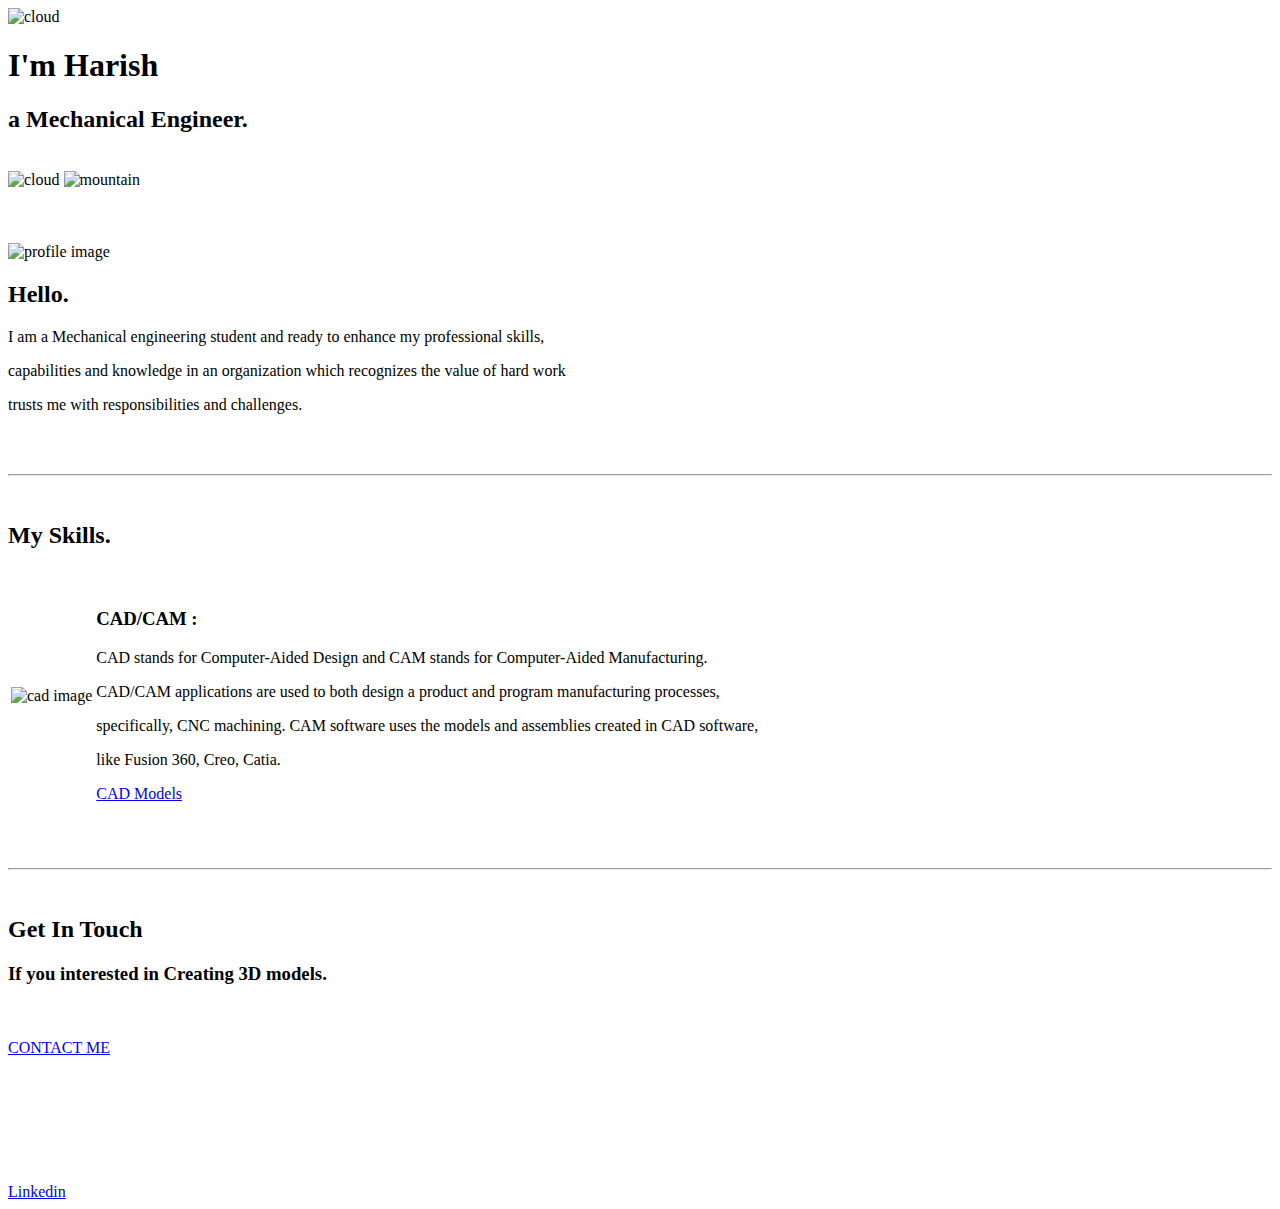
==== index.html @ 73ff6e73 "Add files via upload" ====
<!DOCTYPE html>
<html lang="en">
<head>
    <meta charset="UTF-8">
    <meta http-equiv="X-UA-Compatible" content="IE=edge">
    <meta name="viewport" content="width=device-width, initial-scale=1.0">
    <title>Harish Gandolkar</title>
    <link rel="stylesheet" href="C:\Users\HP\Desktop\web\CSS My Site\CSS\styles.css">
    <link rel="icon" href="C:\Users\HP\Desktop\web\CSS My Site\CSS\images\favicon.ico">
    <link rel="preconnect" href="https://fonts.googleapis.com"><link rel="preconnect" href="https://fonts.gstatic.com" crossorigin><link href="https://fonts.googleapis.com/css2?family=Merriweather&family=Montserrat&family=Sacramento&display=swap" rel="stylesheet">
</head>
<body>
    <div class="top-container"> 
        <img class="cloud1" src="C:\Users\HP\Desktop\web\CSS My Site\CSS\images\cloud.png" alt="cloud"><br>
        <h1>I'm Harish</h1>
        <h2>a Mechanical Engineer.</h2><br>
        <img class="cloud2" src="C:\Users\HP\Desktop\web\CSS My Site\CSS\images\cloud.png" alt="cloud">
        <img class="mountain" src="C:\Users\HP\Desktop\web\CSS My Site\CSS\images\mountain.png" alt="mountain">
    </div>
    <div class="middle-container"><br><br><br>
        <img class="profimg" src="C:\Users\HP\Desktop\web\CSS My Site\CSS\images\PHOTO-1.png" alt="profile image"><br>
        <h2 class="hello">Hello.</h2>
        <p>I am a Mechanical engineering student and ready to enhance my professional skills,</p>
        <p>capabilities and knowledge in an organization which recognizes the value of hard work</p> 
        <p>trusts me with responsibilities and challenges. </p><br><br>
        <hr><br>
        <h2 class="hello">My Skills.</h2><br>
        <table>
            <tr>
                <td>
                    <img class="cadimg" src="https://www.ptc.com/-/media/Images/new-org/750x500/CAD/mbd-1.png?h=500&w=750&la=en&hash=08AFF8BF62E763D8FD99F0C9CE4F5B68" alt="cad image">
                </td>
                <td class="one">
                    <h3>CAD/CAM :</h3>
                    <p>CAD stands for Computer-Aided Design and CAM stands for Computer-Aided Manufacturing.</p>
                    <p>CAD/CAM applications are used to both design a product and program manufacturing processes,</p>
                    <p>specifically, CNC machining. CAM software uses the models and assemblies created in CAD software,</p>
                    <p>like Fusion 360, Creo, Catia.</p>
                    <a class="grabcad" href="https://grabcad.com/harish.gandolkar-1">CAD Models</a>
                </td>
            </tr>
        </table><br><br><br> 
        <hr><br>
        <h2 class="hello">Get In Touch</h2>
        <h3 class="response">If you interested in Creating 3D models.</h3><br>
    </div>
    <div class="Button"><br>
        <a class="contact" href="C:\Users\HP\Desktop\web\web development\contact.html">CONTACT ME</a>
    </div><br><br><br>
    <div class="bottom-container"><br><br><br><br>
        <a class="linkedin" href="https://www.linkedin.com/in/harish-gandolkar-ba29b0245/">Linkedin</a>
    </div>
</body>
</html>
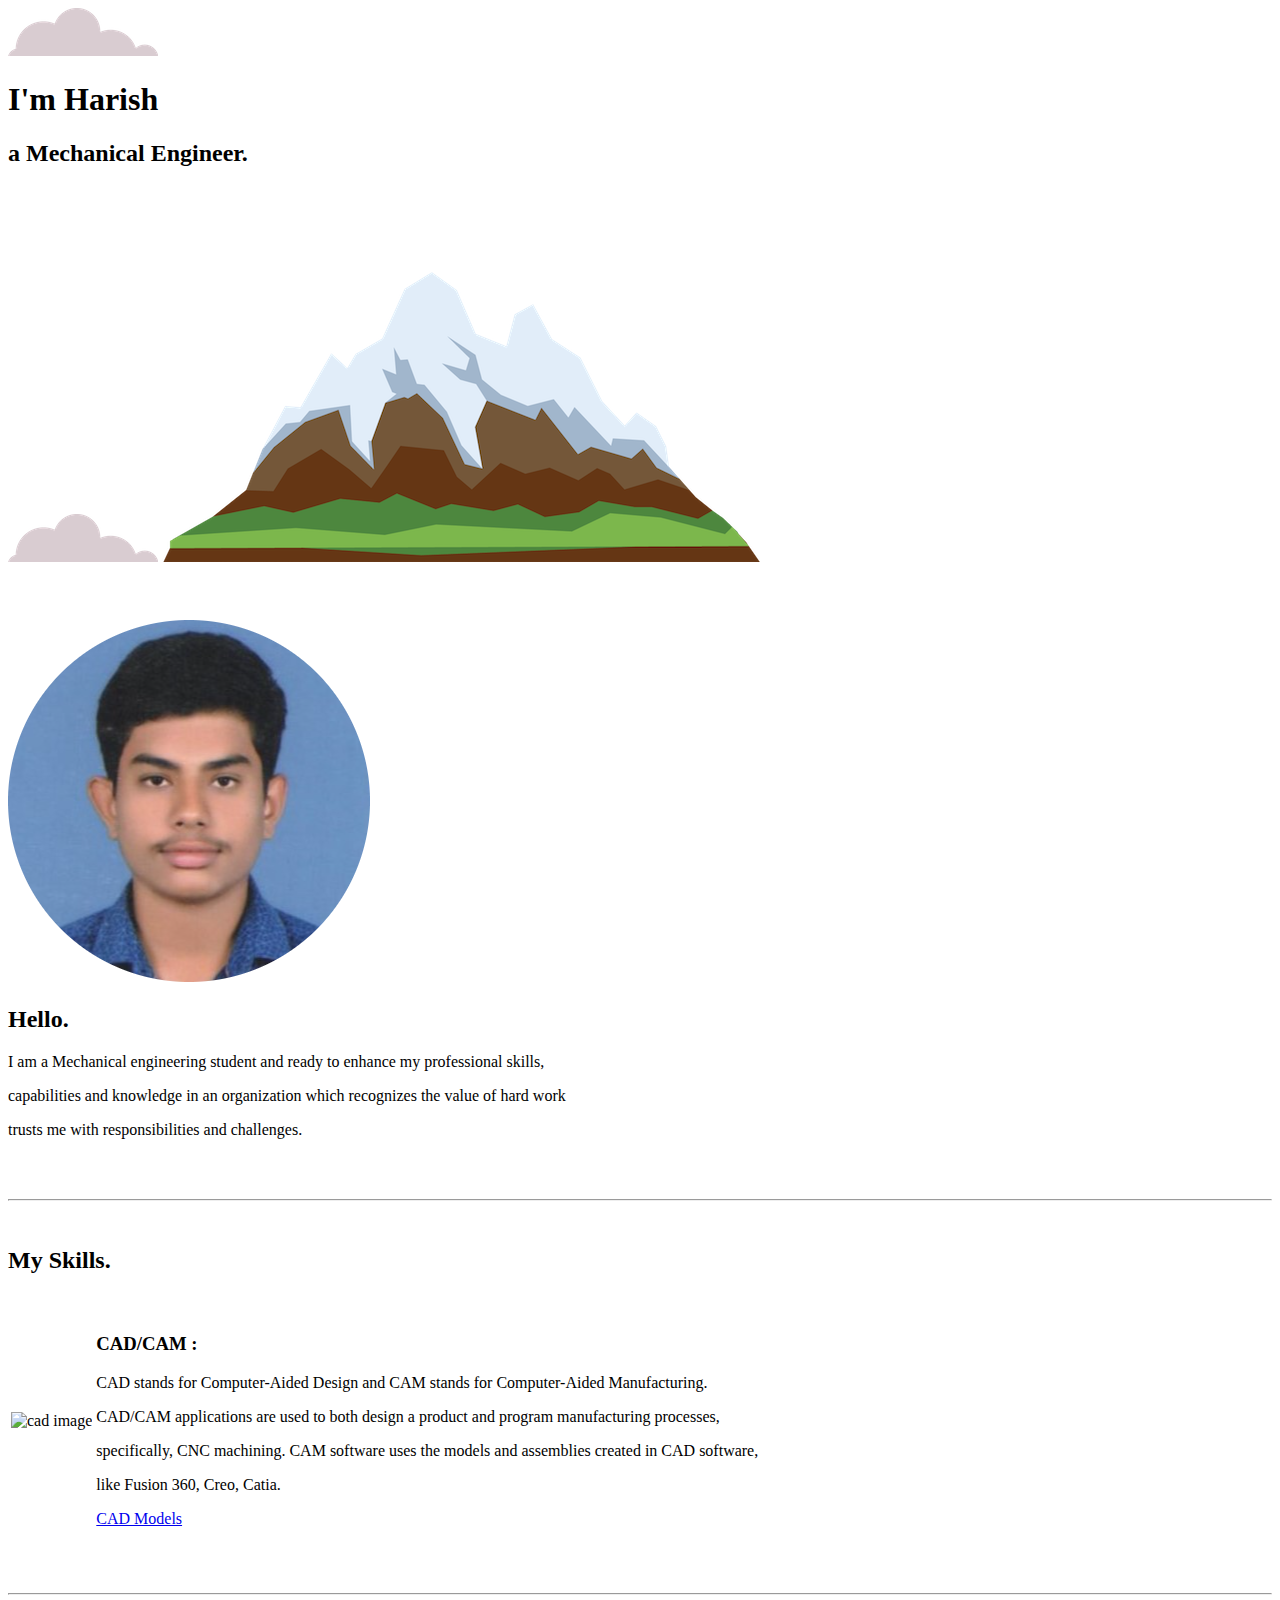
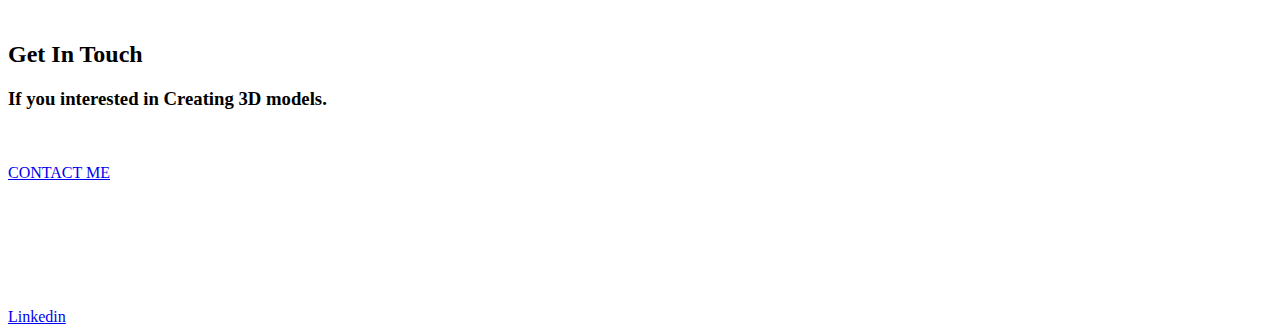
==== commit f9bb9cc6: "Update index.html" ====
--- a/index.html
+++ b/index.html
@@ -5,20 +5,20 @@
     <meta http-equiv="X-UA-Compatible" content="IE=edge">
     <meta name="viewport" content="width=device-width, initial-scale=1.0">
     <title>Harish Gandolkar</title>
-    <link rel="stylesheet" href="C:\Users\HP\Desktop\web\CSS My Site\CSS\styles.css">
-    <link rel="icon" href="C:\Users\HP\Desktop\web\CSS My Site\CSS\images\favicon.ico">
+    <link rel="stylesheet"styles.css">
+    <link rel="icon" href="favicon.ico">
     <link rel="preconnect" href="https://fonts.googleapis.com"><link rel="preconnect" href="https://fonts.gstatic.com" crossorigin><link href="https://fonts.googleapis.com/css2?family=Merriweather&family=Montserrat&family=Sacramento&display=swap" rel="stylesheet">
 </head>
 <body>
     <div class="top-container"> 
-        <img class="cloud1" src="C:\Users\HP\Desktop\web\CSS My Site\CSS\images\cloud.png" alt="cloud"><br>
+        <img class="cloud1" src="cloud.png" alt="cloud"><br>
         <h1>I'm Harish</h1>
         <h2>a Mechanical Engineer.</h2><br>
-        <img class="cloud2" src="C:\Users\HP\Desktop\web\CSS My Site\CSS\images\cloud.png" alt="cloud">
-        <img class="mountain" src="C:\Users\HP\Desktop\web\CSS My Site\CSS\images\mountain.png" alt="mountain">
+        <img class="cloud2" src="cloud.png" alt="cloud">
+        <img class="mountain" src="mountain.png" alt="mountain">
     </div>
     <div class="middle-container"><br><br><br>
-        <img class="profimg" src="C:\Users\HP\Desktop\web\CSS My Site\CSS\images\PHOTO-1.png" alt="profile image"><br>
+        <img class="profimg" src="PHOTO-1.png" alt="profile image"><br>
         <h2 class="hello">Hello.</h2>
         <p>I am a Mechanical engineering student and ready to enhance my professional skills,</p>
         <p>capabilities and knowledge in an organization which recognizes the value of hard work</p> 
@@ -51,4 +51,4 @@
         <a class="linkedin" href="https://www.linkedin.com/in/harish-gandolkar-ba29b0245/">Linkedin</a>
     </div>
 </body>
-</html>+</html>
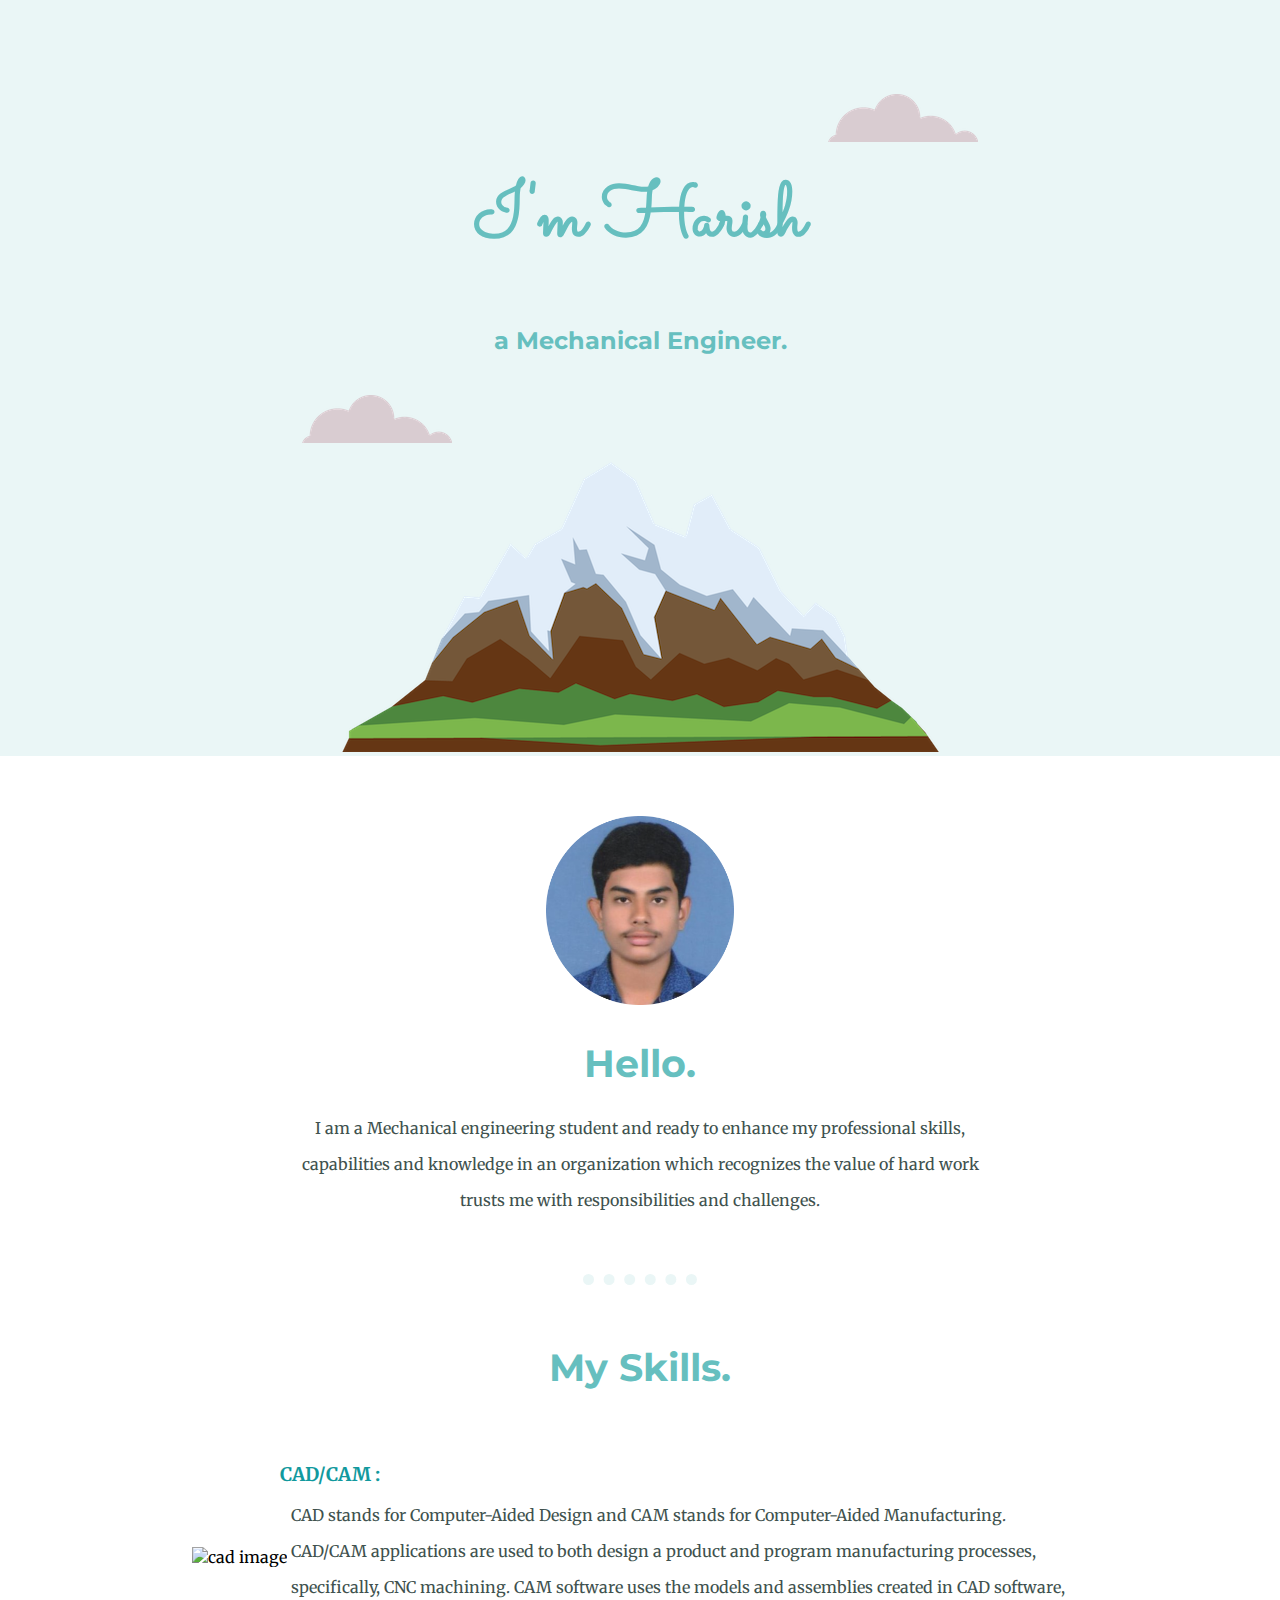
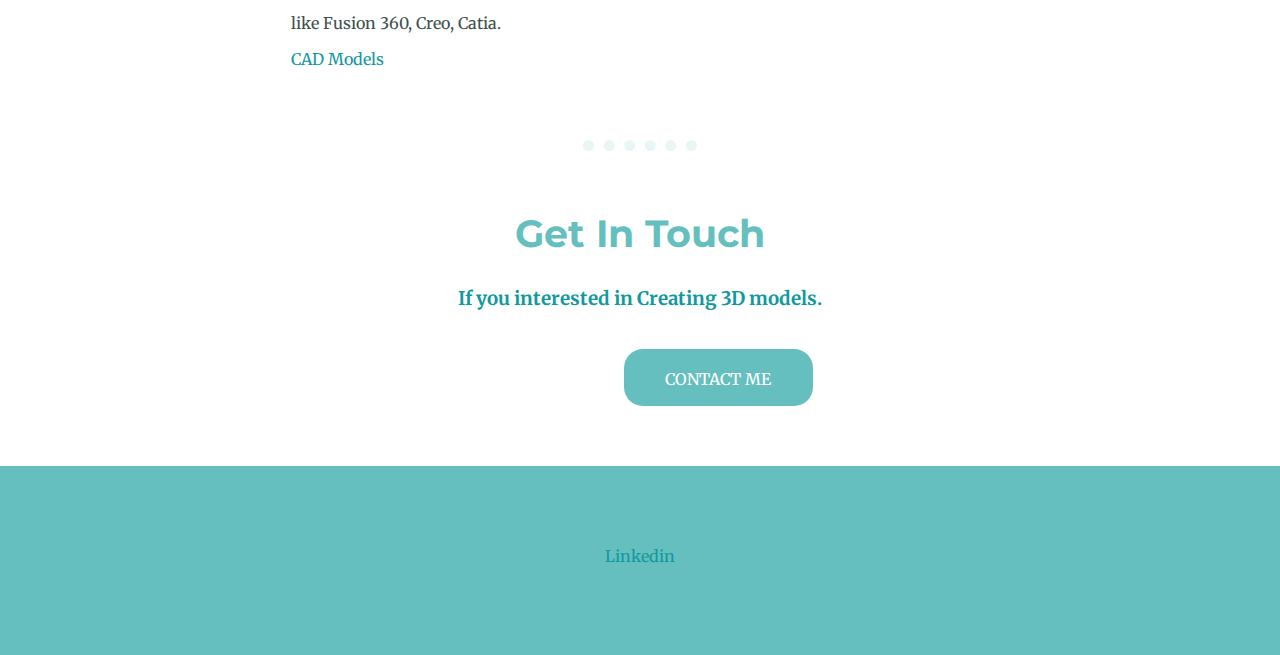
==== commit 0f3eea8d: "Update index.html" ====
--- a/index.html
+++ b/index.html
@@ -5,7 +5,7 @@
     <meta http-equiv="X-UA-Compatible" content="IE=edge">
     <meta name="viewport" content="width=device-width, initial-scale=1.0">
     <title>Harish Gandolkar</title>
-    <link rel="stylesheet"styles.css">
+    <link rel="stylesheet" href="styles.css">
     <link rel="icon" href="favicon.ico">
     <link rel="preconnect" href="https://fonts.googleapis.com"><link rel="preconnect" href="https://fonts.gstatic.com" crossorigin><link href="https://fonts.googleapis.com/css2?family=Merriweather&family=Montserrat&family=Sacramento&display=swap" rel="stylesheet">
 </head>
--- a/styles.css
+++ b/styles.css
@@ -0,0 +1,91 @@
+body{
+    margin:0cm;
+    text-align: center;
+    font-family: 'Merriweather', serif;
+}
+.top-container{
+    background-color:#EAF6F6;
+    position: relative;
+    height:17.5cm;
+    padding-top:2.5cm;
+}
+.cloud1{
+    position:absolute;
+    right:8cm;
+    
+}
+.cloud2{
+    position: absolute;
+    left:8cm;
+    
+}
+h1{
+    font-family: 'Sacramento', cursive;
+    color: #66BFBF;
+    font-size:2cm;
+}
+h2{
+    font-family: 'Montserrat', sans-serif;
+    color: #66BFBF;
+}
+.profimg{
+    width:5cm;
+}
+.hello{
+    font-size:1cm;
+}
+.bottom-container
+{
+    background-color: #66BFBF;
+    height: 5cm;
+}
+.linkedin{
+    color: #11999E;
+    text-decoration: none;
+}
+p{
+    color: #40514E;
+}
+hr{
+    border-style: none;
+    border-top-style: dotted;
+    border-color: #EAF6F6;
+    border-width:0.3cm;
+    width:3cm;
+}.cadimg{
+    width:8cm;
+    position: relative;
+    left: 5cm;
+}
+h3{
+    color: #11999E;
+    position: relative;
+    right: 9.2cm;
+    text-align: center;
+}
+.one{
+    position: relative;
+    left: 5cm;
+    text-align: justify;
+}
+.grabcad{
+    color: #11999E;
+    text-decoration: none;
+}
+.response{
+    position: relative;
+    right: 0;
+}
+.Button{
+    background-color:#66BFBF ;
+    position: relative;
+    height: 1.5cm;
+    width: 5cm;
+    left: 16.5cm;
+    border-radius:0.5cm;
+}
+.contact{
+    color: white;
+    text-decoration: none;
+}
+
